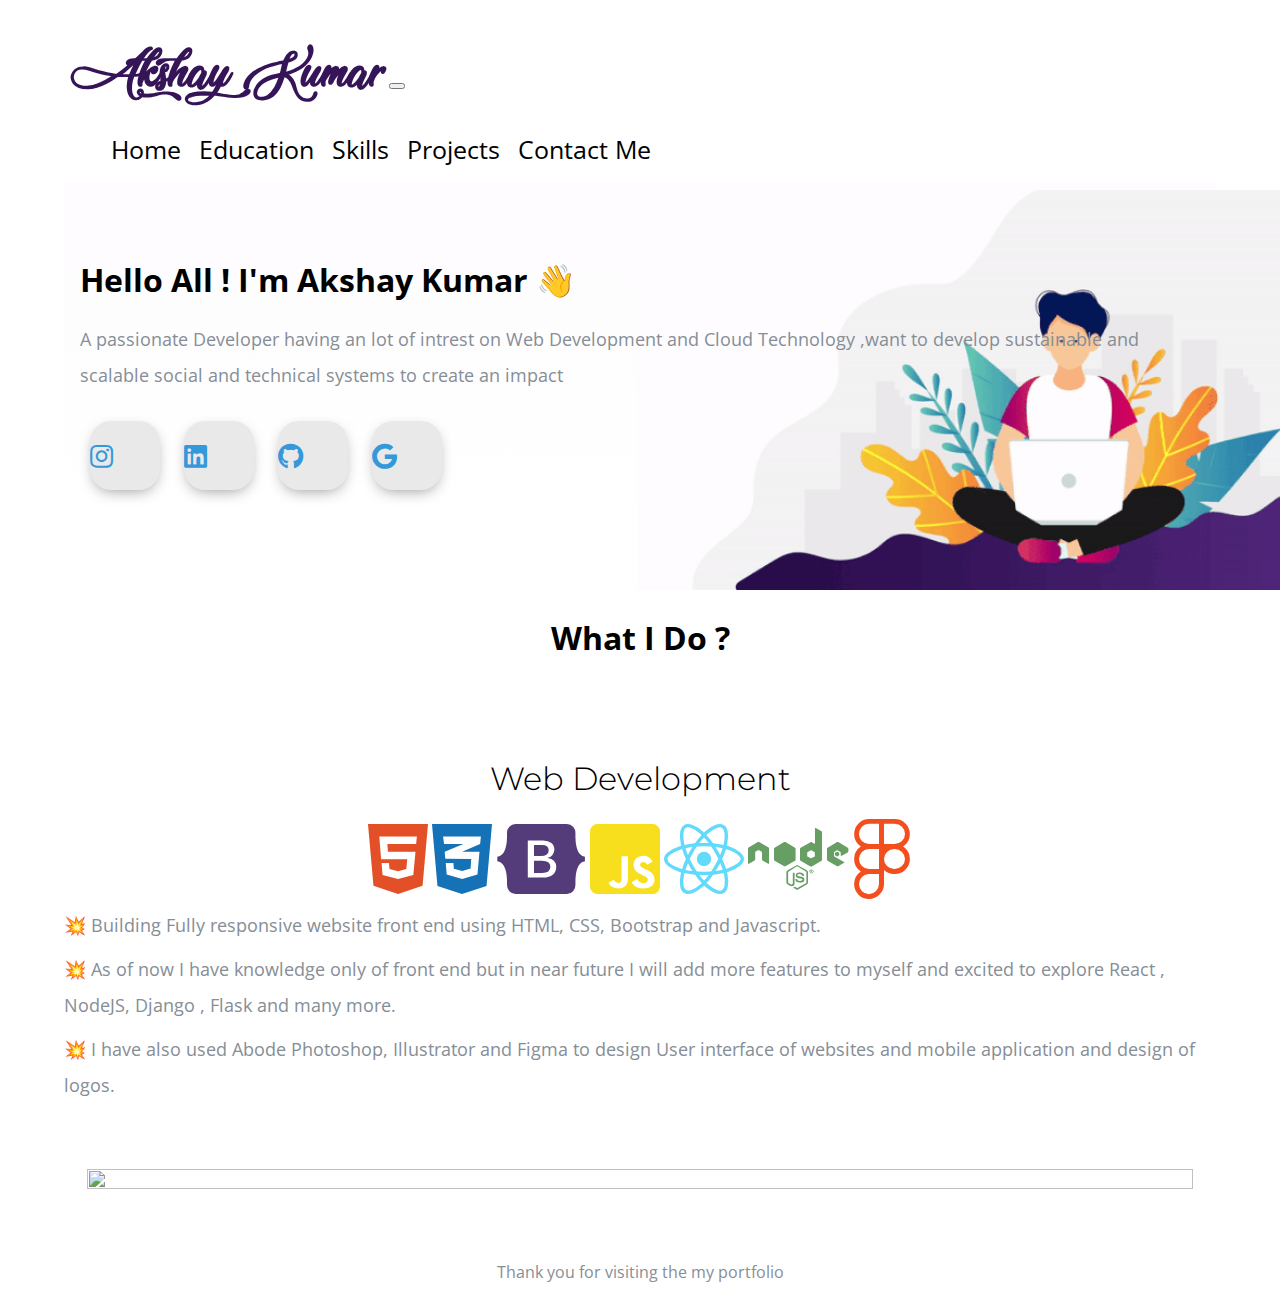
==== index.html @ 2fe75a33 "Add files via upload" ====
<!DOCTYPE html>
<html lang="en" dir="ltr">

<head>
  <meta charset="utf-8">
  <meta name="viewport" content="width=device-width,initial-scale=1">
  <title>Akshay's Portfolio</title>
  <link rel="icon" href="Image/engineer.ico">
  <link rel="stylesheet" href="https://stackpath.bootstrapcdn.com/bootstrap/4.5.0/css/bootstrap.min.css" integrity="sha384-9aIt2nRpC12Uk9gS9baDl411NQApFmC26EwAOH8WgZl5MYYxFfc+NcPb1dKGj7Sk" crossorigin="anonymous">
  <link rel="stylesheet" href="style.css">
  
  <link href="https://fonts.googleapis.com/css2?family=Arizonia&family=Montserrat:wght@400;800&display=swap" rel="stylesheet">
  <link href="https://fonts.googleapis.com/css2?family=Open+Sans:wght@700&display=swap" rel="stylesheet">
  <link rel="stylesheet" href="https://use.fontawesome.com/releases/v5.4.1/css/all.css" />
  <link rel="stylesheet" href="https://cdnjs.cloudflare.com/ajax/libs/font-awesome/5.13.1/css/all.min.css">
  <script src="https://code.jquery.com/jquery-3.5.1.slim.min.js" integrity="sha384-DfXdz2htPH0lsSSs5nCTpuj/zy4C+OGpamoFVy38MVBnE+IbbVYUew+OrCXaRkfj" crossorigin="anonymous"></script>
  <script src="https://cdn.jsdelivr.net/npm/popper.js@1.16.0/dist/umd/popper.min.js" integrity="sha384-Q6E9RHvbIyZFJoft+2mJbHaEWldlvI9IOYy5n3zV9zzTtmI3UksdQRVvoxMfooAo" crossorigin="anonymous"></script>
  <script src="https://stackpath.bootstrapcdn.com/bootstrap/4.5.0/js/bootstrap.min.js" integrity="sha384-OgVRvuATP1z7JjHLkuOU7Xw704+h835Lr+6QL9UvYjZE3Ipu6Tp75j7Bh/kR0JKI" crossorigin="anonymous"></script>
</head>
<body class="container-fluid body_section">
        <header>
              <nav class="navbar navbar-expand-lg navbar-light ">
                <a class="navbar-brand brand-name" href="#">Akshay Kumar</a>
                <button class="navbar-toggler" type="button" data-toggle="collapse" data-target="#navbarSupportedContent" aria-controls="navbarSupportedContent" aria-expanded="false" aria-label="Toggle navigation">
                  <span class="navbar-toggler-icon"></span>
                </button>
        
                <div class="collapse navbar-collapse" id="navbarSupportedContent">
                  <ul class="navbar-nav ml-auto">
                    <li class="nav-item">
                      <a class="nav-link headerachor" href="index.html">Home</a>
                    </li>
                    <li class="nav-item">
                      <a class="nav-link headerachor" href="Education.html">Education</a>
                    </li>
                    <li class="nav-item">
                      <a class="nav-link headerachor" href="skill.html">Skills</a>
                    </li>
                    <li class="nav-item">
                      <a class="nav-link headerachor" href="Project.html">Projects</a>
                    </li>
                    <li class="nav-item">
                      <a class="nav-link headerachor" href="contact.html">Contact Me</a>
                    </li>
                  </ul>
              </nav>
          </header>

          <section id = "Home">
              <div class="row column1">
                <div class="col-lg-6 col-md-6 first-image">
                    <img class = "boyimage" src="Image/20200630_162659.gif" alt="">
                </div>  
                  <div class="col-lg-6 section-1">
                      <h1 class = "Hello">Hello All ! I'm Akshay Kumar <span class="wave">👋</span></h1>
                      <p>A passionate Developer having an lot of intrest on
                          Web Development and Cloud Technology ,want to develop sustainable and 
                          scalable social and technical systems to create an impact</p>
                          <div class=social_media_icon>
                            <a class="btn" href="https://www.instagram.com/ajit.verma_/" target=_blank>
                              <i class="fab fa-instagram"></i>
                            </a>
                            <a class="btn" href="https://www.linkedin.com/in/akshaykumar5253/" target=_blank>
                              <i class="fab fa-linkedin" aria-hidden="true"></i>
                            </a>
                            <a class="btn" href="https://github.com/akshayak5253" target=_blank>
                              <i class="fab fa-github"></i>
                            </a>
                            <a class="btn" href="mailto:akshaykumarak5253@gmail.com" target=_blank>
                              <i class="fab fa-google"></i>
                            </a>
                          </div>
                  </div>
                  <div class="Image-boy col-lg-6"><img class="boy" src="Image/Boy-image.png" alt=""></div>
              </div>
          </section>


          <section id=Whatido>
            <h1>What I Do ?</h1>
              <div class="row feature-1">
                <div class="col-lg-6 col-md-6 feature-web">
                  <h1 class="Feature-Heading">Web Development</h1>
                  <ul class = "dev-icon">
                    <li><i class="fab fa-html5 fa-5x" style="color:#e34f26"></i></li>
                    <li><i class="fab fa-css3-alt fa-5x" style="color:#1572b6"></i></li>
                    <li><i class="fab fa-bootstrap fa-5x" style="color:#543b79"></i></li>
                    <li><i class="fab fa-js-square fa-5x" style="color:#f7df1e"></i></li>
                    <li><i class="fab fa-react fa-5x" style="color:#61dafb"></i></li>
                    <li><i class="fab fa-node fa-5x" style="color:#679e63"></i></li>
                    <li><i class="fab fa-figma fa-5x" style="color:#f24e1e"></i></li>
                
                  </ul>
                  <div class = "Data-Analytic">
                    <p class ="Features-paragraph">
                       💥 Building Fully responsive website front end using HTML, CSS, Bootstrap and Javascript.</p>
                    <p  class ="Features-paragraph">
                       💥 As of now I have knowledge only of front end but in near future I will add more features to myself and excited to explore React , NodeJS, Django , Flask and many more.</p>
                      <p  class ="Features-paragraph">
                       💥 I have also used Abode Photoshop, Illustrator and Figma to design User interface of websites and mobile application and design of logos.</p>
                      </div>
                </div>
                <div class="col-lg-6 col-md-6 Feature-second-image ">
                  <img class = "Feature-svg-image" src="Image/website.svg" alt="">
                </div>
              </div>
              
               
        
          </section>
    <br>
    <br>
    <footer class=footer>Thank you for visiting the my portfolio</footer>
</body>
</html>
---- style.css ----
body{
    font-family: 'Open Sans', sans-serif;
    margin: 0;
  }
.body_section{
    padding : 3% 5% 1%;
}

p{
  font-size: 18px;
}

  a{
    text-decoration: none;
  }

  @font-face{
    font-family: "Lovely Home";
    src:local('Lovely Home'), 
    url("Image/LovelyHome-9aBZ.ttf") format('truetype');

  }

.brand-name ,.navbar-light .navbar-brand{
      /* font-family: "Brush Script MT"; */
      /* margin-bottom: 3px; */
      font-family: "Lovely Home";
      font-size: 50px;
      font-weight: bold;
      color: #351458;
  }



  .headerachor {
    color: black;
    margin: 0 7px 0 7px;
    font-size: 25px;
  }

  .headerachor:hover {
    background-color: #f1f1f1;
  }

  /* Section 1 */
   .column1{
       background-image: linear-gradient(#fefcfe,#ffffff);
       padding : 8px 16px;
   }

  .section-1{
    margin-top: 6%;
    text-align: left;
    position: relative;
}
span.wave {
  animation-name: wave-animation;
  animation-duration: 2.5s;
  animation-iteration-count: infinite;
  transform-origin: 70% 70%;
  display: inline-block;
}

@keyframes wave-animation {
    0% { transform: rotate(  0.0deg) }
   10% { transform: rotate(-10.0deg) }
   20% { transform: rotate( 12.0deg) }
   30% { transform: rotate(-10.0deg) }
   40% { transform: rotate(  9.0deg) }
   50% { transform: rotate(  0.0deg) }
  100% { transform: rotate(  0.0deg) }
}

.first-image{
    position: absolute;
    right:0;
}
.boyimage{
  height: 400px;
}

@media only screen and (max-width : 1183px){
  .first-image{
    right:160px;
  }

}
.boy{
  width: 100%;
  height: 100%;
  animation: bounce 1.2s;
  animation-direction: alternate;
  animation-iteration-count: infinite;
}

@keyframes bounce{
  from{
      transform: translate3d(0,0,0);
  }
  to{
      transform: translate3d(0,20px,0);
  }
}

.Image-boy{
  text-align: center;
  align-items: center;
}

@media only screen and (min-width:951px){
  .Image-boy{
    display:none;
  }
}
  .Hello{
      margin-bottom: 20px;
  }
  p{
      line-height: 2;
      color: #868e96;
  }


  .btn {
    display: inline-block;
    width: 4.37rem;
    height: 4.37rem;
    background: #e9e9e9;
    padding: 0px 0px;
    margin: 10px;
    border-radius: 30%;
    box-shadow: 0 5px 15px -5px #00000070;
    color: #3498db;
    overflow: hidden;
    position: relative;
  }

  .btn i {
    line-height: 70px;
    font-size: 1.625rem;
    transition: 0.2s linear;
  }

  .btn:hover i {
    transform: scale(1.3);
    color: #f1f1f1;
  }

  .btn::before {
    content: "";
    position: absolute;
    width: 120%;
    height: 120%;
    background: #3498db;
    transform: rotate(45deg);
    left: -110%;
    top: 90%;
  }




  .btn:hover::before {
    animation: aaa 0.7s 1;
    top: -10%;
    left: -10%;
  }

  @media only screen and (max-width:470px){
    .btn{
      width: 2.5rem;
      height: 2.5rem;
      margin: 7px;
    }
    .btn i {
      line-height: 40px;
      font-size: 1em;
    }
  }

 #Whatido{
     text-align: center;
     padding-top: 7%;
 }

  /* Section 2 */
  .feature-1{
      padding-top: 5%;
      text-align: center;
      }
  .feature-2{
    padding-top: 5%;
    text-align: center;
}
  .feature-3{
  padding-top: 5%;
  padding-bottom: 20px;
  text-align: center;
  }

  .Feature-Heading{
      font-family: "Montserrat";
      font-weight: 300;
  }

  .Feature-first-image{
      padding : 0 2% 10%;
  }

  .Feature-second-image{
      padding : 5% 2% 0;
  }





  .Feature-svg-image{
      width: 100%;
      height:100%;
  }
  .Feature-svg-image-3{
    width: 84%;
    height: 84%;
  }




  .dev-icon{
      list-style: none;
      display: inline;
      padding: 0%;
  }


  .numpy{
    max-width: 100%;
    width : 30%;
    height: 30%;
    padding-bottom: 7%;
  }

  .pandas{
    max-width: 100%;
    max-height: 100%;
    width : 23%;
    height: 15%;
    padding-bottom: 7%;
    padding-left :0;
  }

  li{
    display: inline;
  }

  .Data-Analytic{
      text-align: left;
  }

  .Features-paragraph{
      margin-top : 8px;
      margin-bottom: 8px;
  }

  @media only screen and (max-width : 764px){
    .feature-2{
      display: flex;
      flex-direction: column;
    }
    .feature-web{
      order:2;
    }
      
      .brand-name ,.navbar-light .navbar-brand{
      /* font-family: "Brush Script MT"; */
      /* margin-bottom: 3px; */
      font-family: "Lovely Home";
      font-size: 40px;
      font-weight: bold;
      color: #351458;
  }
  }
  @media only screen and (max-width : 991px) and (min-width: 951px){
    .section-1{
      margin-top: auto;
      padding-right: 400px;
    }
  }
  @media only screen and (max-width : 950px){

    body,html{
      text-align: center;
      font-size: 16px;
      line-height: normal;
    }
    .Hello{
      margin-bottom: 10px;
    }
    h1{
      font-size: 25px;
    }
    p{
      font-size: 15px;
      line-height: normal;
    }
      .section-1{
          text-align: center;
      }
      .first-image{
          display: none;
      }

      .pandas{
        width: 23%;
        height: 15%;
      }
  }




footer{
  padding-top: 2%;
  color: #868e96;
  text-align: center;
}
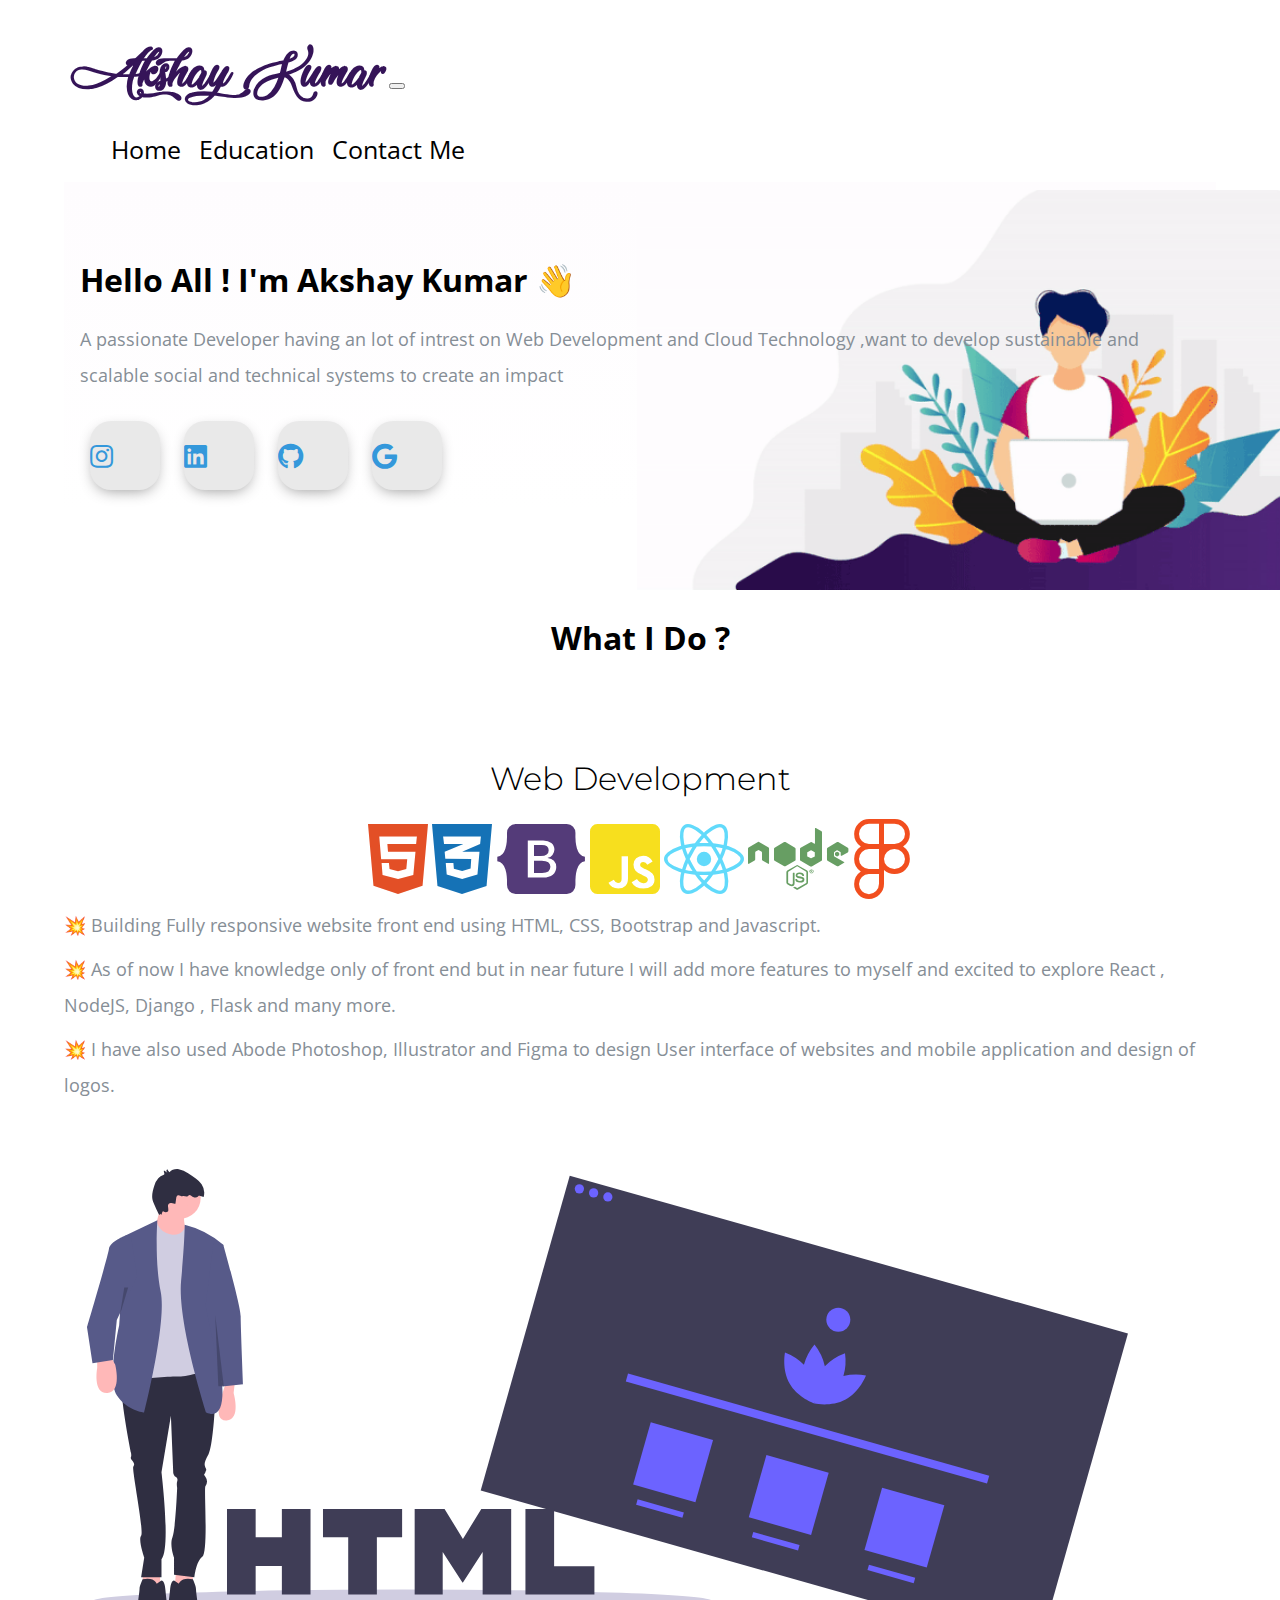
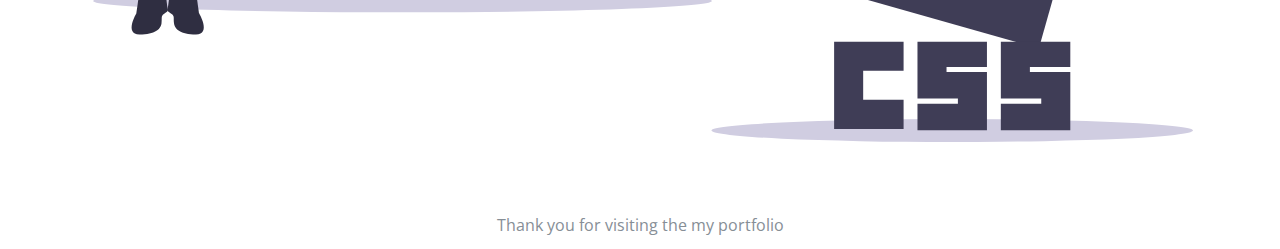
==== commit 4e3cfa6a: "Update index.html" ====
--- a/index.html
+++ b/index.html
@@ -33,12 +33,7 @@
                     <li class="nav-item">
                       <a class="nav-link headerachor" href="Education.html">Education</a>
                     </li>
-                    <li class="nav-item">
-                      <a class="nav-link headerachor" href="skill.html">Skills</a>
-                    </li>
-                    <li class="nav-item">
-                      <a class="nav-link headerachor" href="Project.html">Projects</a>
-                    </li>
+                    
                     <li class="nav-item">
                       <a class="nav-link headerachor" href="contact.html">Contact Me</a>
                     </li>
@@ -57,7 +52,7 @@
                           Web Development and Cloud Technology ,want to develop sustainable and 
                           scalable social and technical systems to create an impact</p>
                           <div class=social_media_icon>
-                            <a class="btn" href="https://www.instagram.com/ajit.verma_/" target=_blank>
+                            <a class="btn" href="https://www.instagram.com/_akshaykumar_ak/" target=_blank>
                               <i class="fab fa-instagram"></i>
                             </a>
                             <a class="btn" href="https://www.linkedin.com/in/akshaykumar5253/" target=_blank>
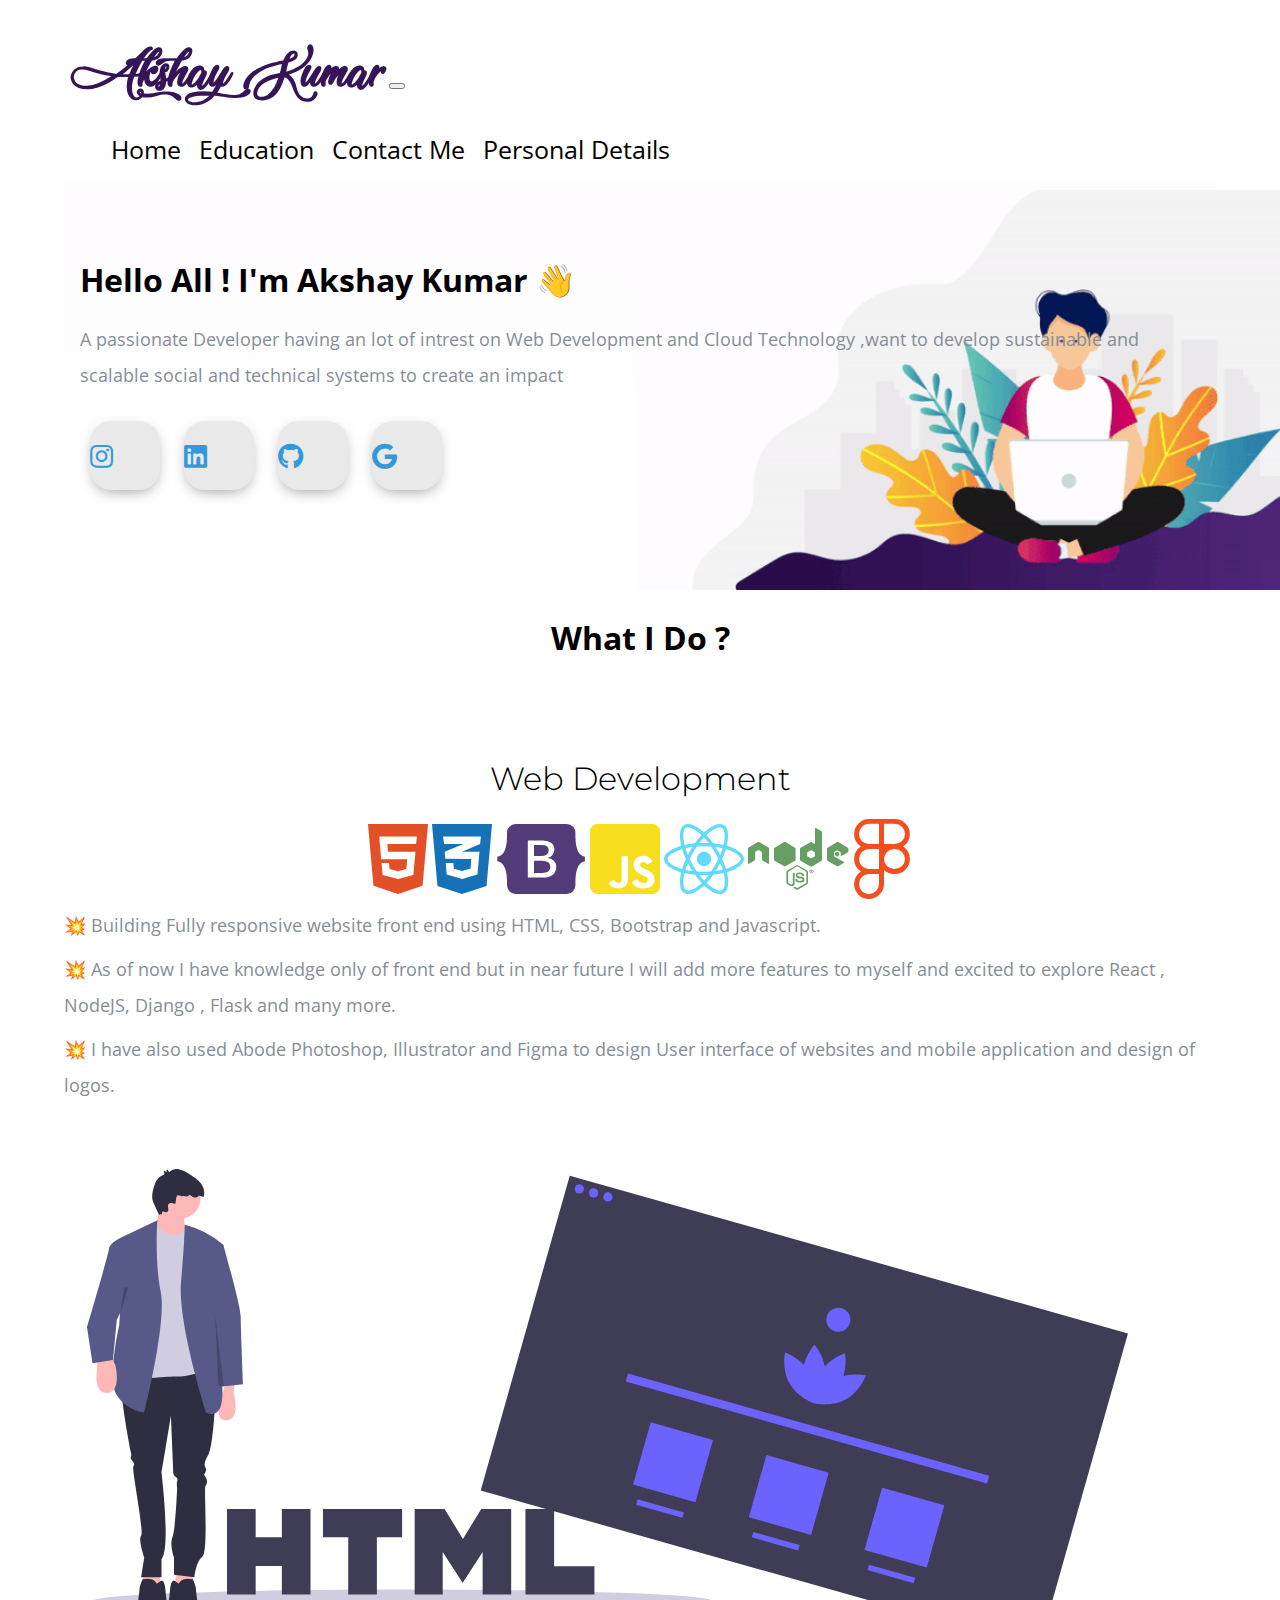
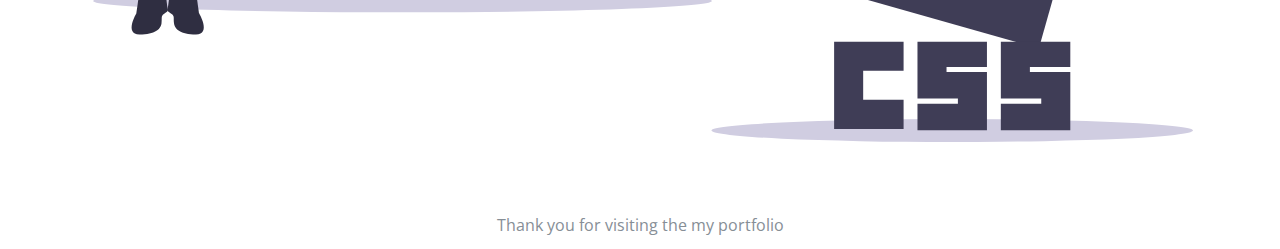
==== commit f9377575: "Demo" ====
--- a/index.html
+++ b/index.html
@@ -36,6 +36,9 @@
                     
                     <li class="nav-item">
                       <a class="nav-link headerachor" href="contact.html">Contact Me</a>
+                    </li>
+                    <li class="nav-item">
+                      <a class="nav-link headerachor" href="personal.html">Personal Details</a>
                     </li>
                   </ul>
               </nav>
